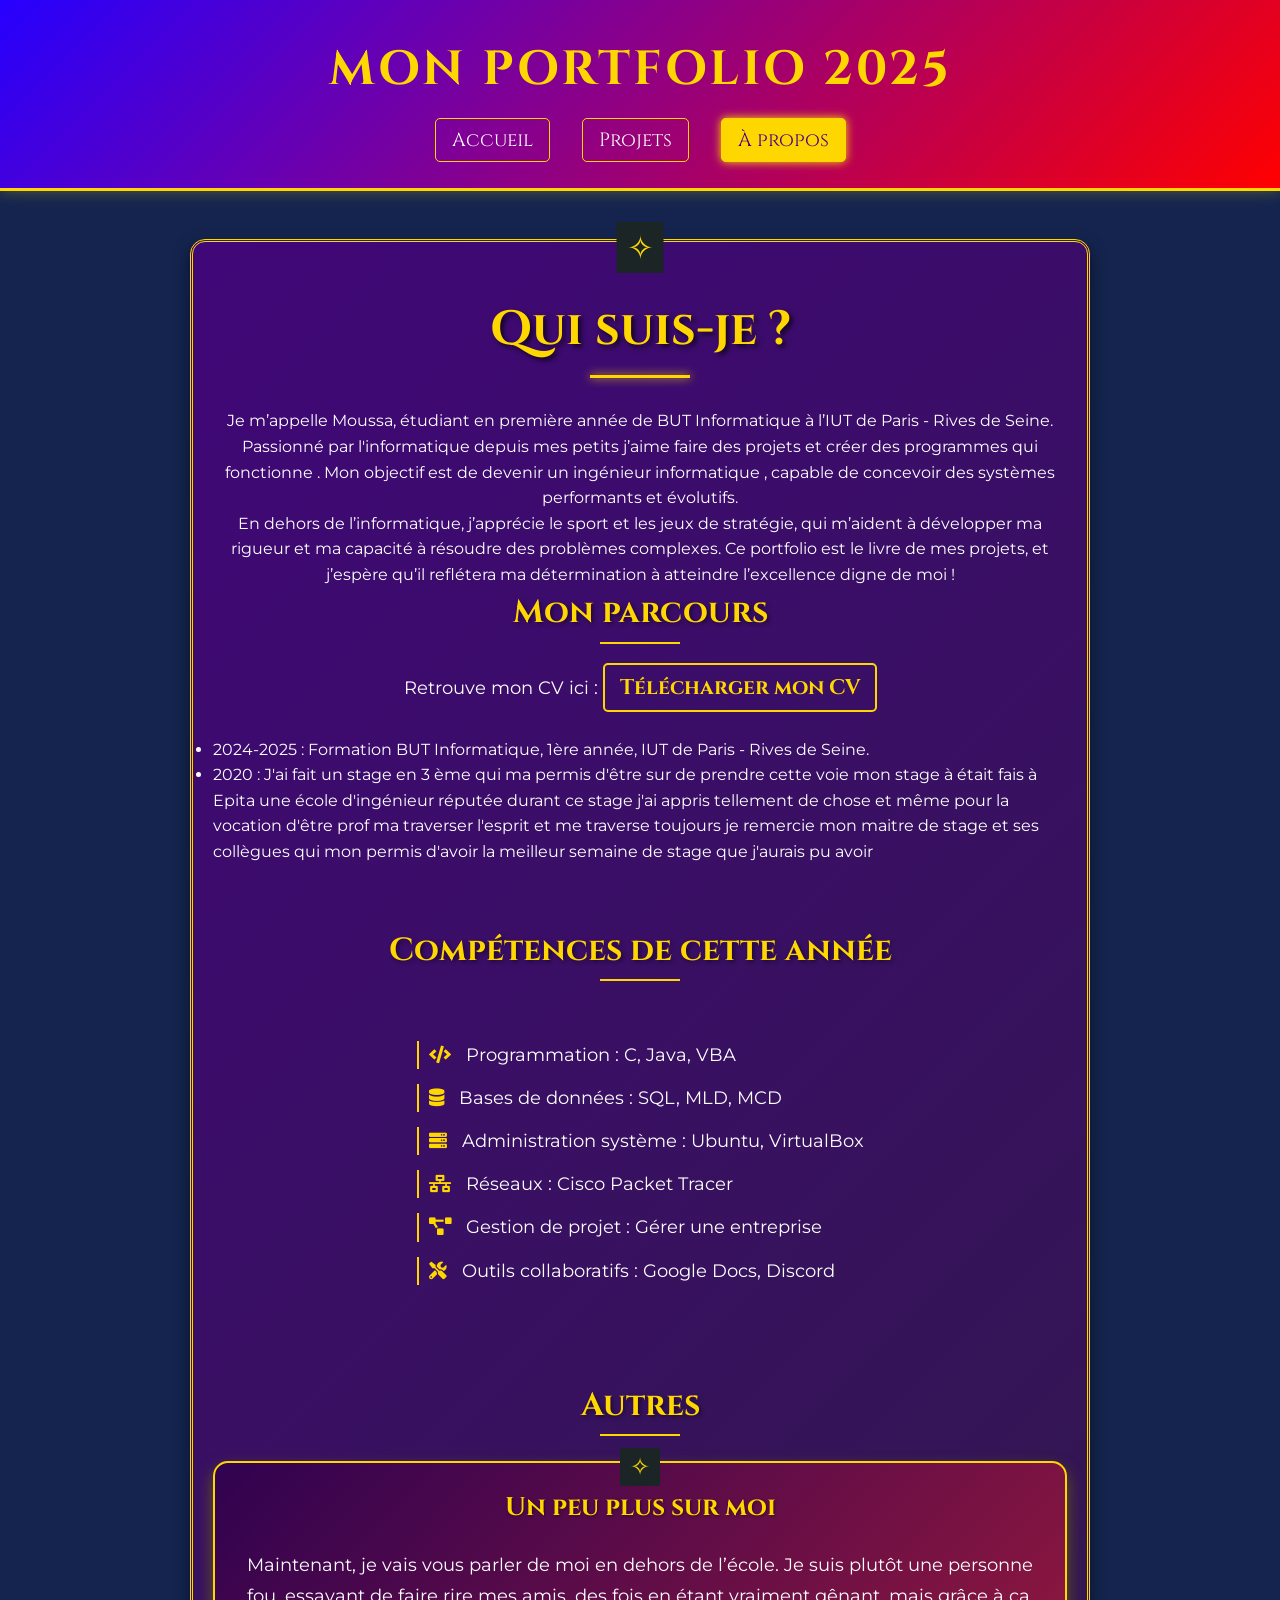
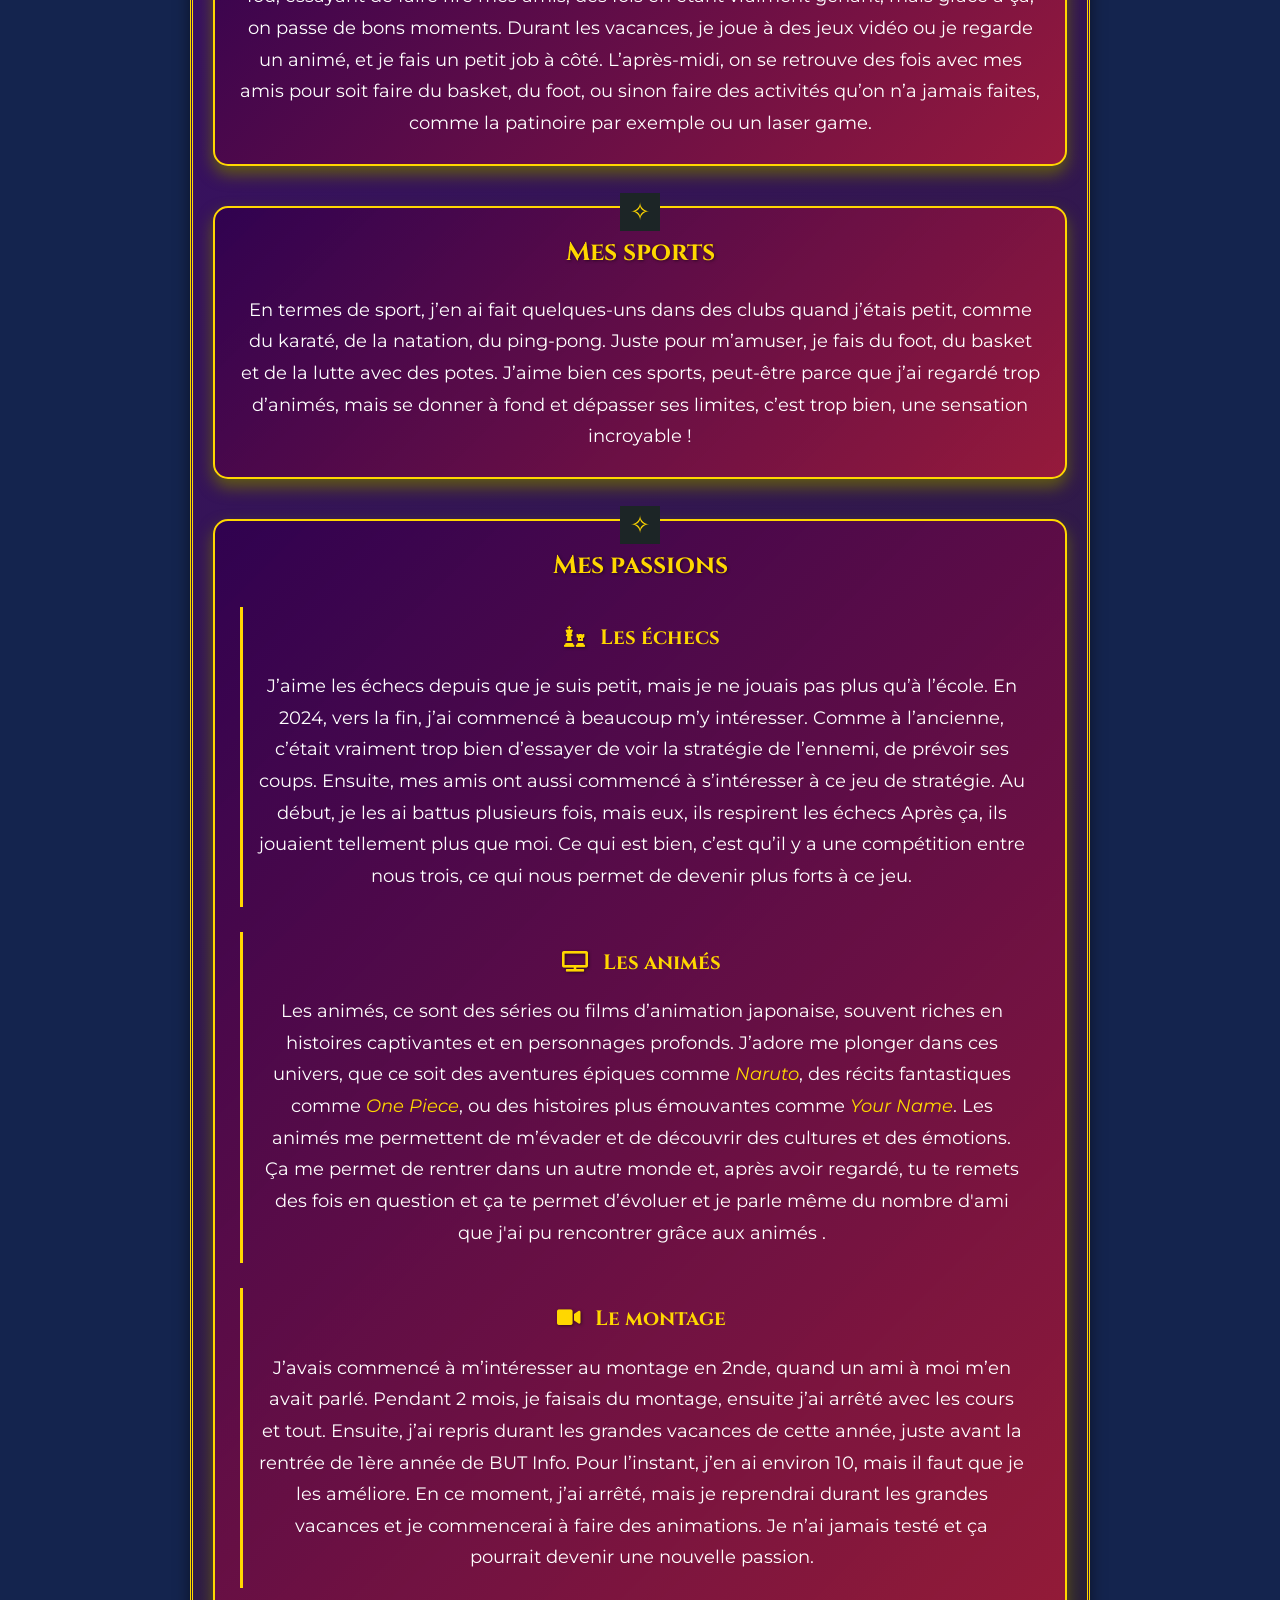
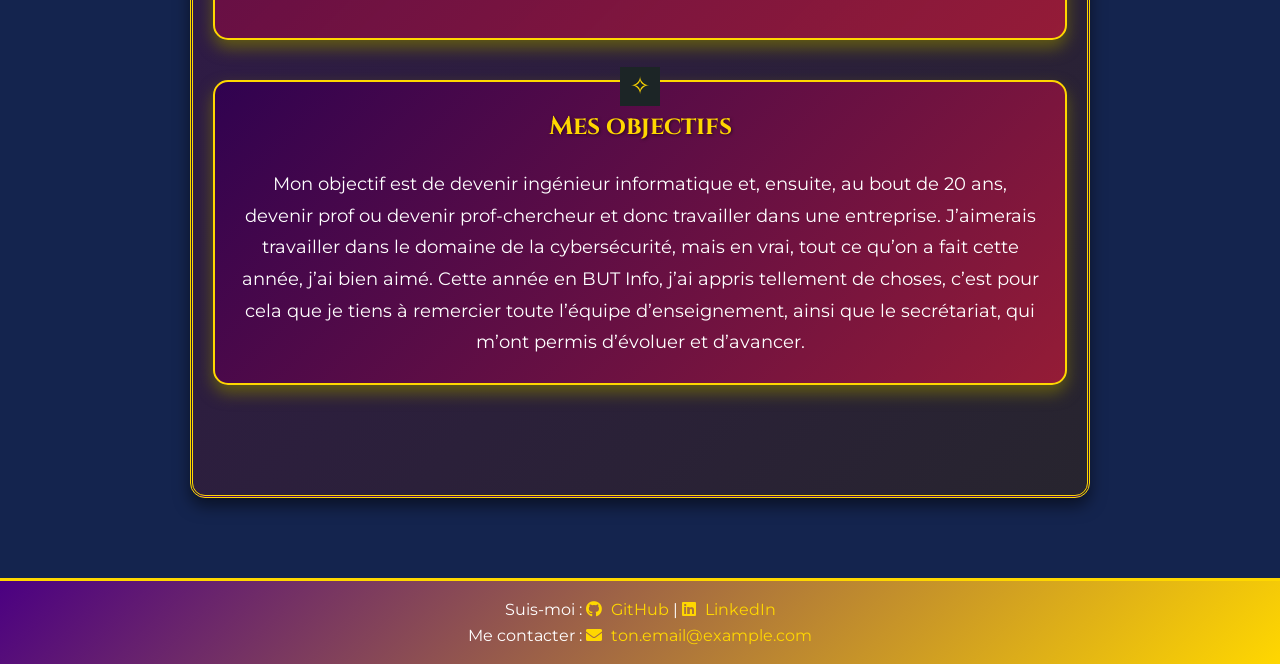
==== apropos.html @ a494554e "QR code" ====
<!DOCTYPE html>
<html lang="fr">
<head>
  <meta charset="UTF-8">
  <meta name="viewport" content="width=device-width, initial-scale=1.0">
  <title>À propos</title>
  <link href="https://fonts.googleapis.com/css2?family=Cinzel:wght@400;700&family=Montserrat:wght@400;700&display=swap" rel="stylesheet">
  <link rel="stylesheet" href="Portfolio.css">
  <link rel="stylesheet" href="https://cdnjs.cloudflare.com/ajax/libs/font-awesome/5.15.4/css/all.min.css">
</head>
<body>
<header class="header">
  <h1>Mon Portfolio 2025</h1>
  <nav class="nav" aria-label="Menu principal">
    <ul>
      <li><a href="index.html">Accueil</a></li>
      <li><a href="projets.html">Projets</a></li>
      <li><a href="apropos.html" aria-current="page">À propos</a></li>
    </ul>
  </nav>
</header>
<main class="main centered">
  <section class="about centered-content">
    <h2>Qui suis-je ?</h2>
    <p>Je m’appelle Moussa, étudiant en première année de BUT Informatique à l’IUT de Paris - Rives de Seine. Passionné par l'informatique depuis mes petits  j’aime faire des projets  et créer des programmes qui fonctionne  . Mon objectif est de devenir un ingénieur informatique , capable de concevoir des systèmes performants et évolutifs.</p>
    <p>En dehors de l’informatique, j’apprécie le sport et les jeux de stratégie, qui m’aident à développer ma rigueur et ma capacité à résoudre des problèmes complexes. Ce portfolio est le livre de mes projets, et j’espère qu’il reflétera ma détermination à atteindre l’excellence digne de moi !</p>

    <div class="category">
      <h3>Mon parcours</h3>
      <p class="cv-link-container">Retrouve mon CV ici : <a href="PORTFOLIO/CV%20de%20Moussa.pdf" class="cv-link" target="_blank">Télécharger mon CV</a></p>
      <ul class="centered-list">
        <li>2024-2025 : Formation BUT Informatique, 1ère année, IUT de Paris - Rives de Seine.</li>
        <li>2020 : J'ai fait un stage en 3 ème qui ma permis d'être sur de prendre cette voie mon stage à était fais à Epita une école d'ingénieur réputée durant ce stage j'ai appris tellement de chose et même pour la vocation d'être prof ma traverser l'esprit et me traverse toujours je remercie mon maitre de stage et ses collègues qui mon permis d'avoir la meilleur semaine de stage que j'aurais pu avoir </li>
      </ul>
    </div>

    <div class="category">
      <h3>Compétences de cette année</h3>
      <ul class="skills-list centered-list">
        <li><i class="fas fa-code"></i> Programmation : C, Java, VBA</li>
        <li><i class="fas fa-database"></i> Bases de données : SQL, MLD, MCD</li>
        <li><i class="fas fa-server"></i> Administration système : Ubuntu, VirtualBox</li>
        <li><i class="fas fa-network-wired"></i> Réseaux : Cisco Packet Tracer</li>
        <li><i class="fas fa-project-diagram"></i> Gestion de projet : Gérer une entreprise</li>
        <li><i class="fas fa-tools"></i> Outils collaboratifs : Google Docs, Discord</li>
      </ul>
    </div>

    <!-- Catégorie 2 : Autres (Mes Sports, Mes Passions, Mes Futurs Projets) -->
    <div class="category">
      <h3>Autres</h3>
      <div class="subcategory">
        <h4>Un peu plus sur moi</h4>
        <p>Maintenant, je vais vous parler de moi en dehors de l’école. Je suis plutôt une personne fou, essayant de faire rire mes amis, des fois en étant vraiment gênant, mais grâce à ça, on passe de bons moments. Durant les vacances, je joue à des jeux vidéo ou je regarde un animé, et je fais un petit job à côté. L’après-midi, on se retrouve des fois  avec mes amis pour soit faire du basket, du foot, ou sinon faire des activités qu’on n’a jamais faites, comme la patinoire par exemple ou un laser game.</p>
      </div>

      <div class="subcategory">
        <h4>Mes sports</h4>
        <p>En termes de sport, j’en ai fait quelques-uns dans des clubs quand j’étais petit, comme du karaté, de la natation, du ping-pong. Juste pour m’amuser, je fais du foot, du basket et de la lutte avec des potes. J’aime bien ces sports, peut-être parce que j’ai regardé trop d’animés, mais se donner à fond et dépasser ses limites, c’est trop bien, une sensation incroyable !</p>
      </div>

      <div class="subcategory">
        <h4>Mes passions</h4>
        <div class="passion">
          <h5><i class="fas fa-chess"></i> Les échecs</h5>
          <p>J’aime les échecs depuis que je suis petit, mais je ne jouais pas plus qu’à l’école. En 2024, vers la fin, j’ai commencé à beaucoup m’y intéresser. Comme à l’ancienne, c’était vraiment trop bien d’essayer de voir la stratégie de l’ennemi, de prévoir ses coups. Ensuite, mes amis ont aussi commencé à s’intéresser à ce jeu de stratégie. Au début, je les ai battus plusieurs fois, mais eux, ils respirent les échecs  Après ça, ils jouaient tellement plus que moi. Ce qui est bien, c’est qu’il y a une compétition entre nous trois, ce qui nous permet de devenir plus forts à ce jeu.</p>
        </div>
        <div class="passion">
          <h5><i class="fas fa-tv"></i> Les animés</h5>
          <p>Les animés, ce sont des séries ou films d’animation japonaise, souvent riches en histoires captivantes et en personnages profonds. J’adore me plonger dans ces univers, que ce soit des aventures épiques comme <em>Naruto</em>, des récits fantastiques comme <em>One Piece</em>, ou des histoires plus émouvantes comme <em>Your Name</em>. Les animés me permettent de m’évader et de découvrir des cultures et des émotions. Ça me permet de rentrer dans un autre monde et, après avoir regardé, tu te remets des fois en question et ça te permet d’évoluer et je parle même du nombre d'ami que j'ai pu rencontrer grâce aux animés .</p>
        </div>
        <div class="passion">
          <h5><i class="fas fa-video"></i> Le montage</h5>
          <p>J’avais commencé à m’intéresser au montage en 2nde, quand un ami à moi m’en avait parlé. Pendant 2 mois, je faisais du montage, ensuite j’ai arrêté avec les cours et tout. Ensuite, j’ai repris durant les grandes vacances de cette année, juste avant la rentrée de 1ère année de BUT Info. Pour l’instant, j’en ai environ 10, mais il faut que je les améliore. En ce moment, j’ai arrêté, mais je reprendrai durant les grandes vacances et je commencerai à faire des animations. Je n’ai jamais testé et ça pourrait devenir une nouvelle passion.</p>
        </div>
      </div>

      <div class="subcategory">
        <h4>Mes objectifs</h4>
        <p>Mon objectif est de devenir ingénieur informatique et, ensuite, au bout de 20 ans, devenir prof ou devenir prof-chercheur et donc travailler dans une entreprise. J’aimerais travailler dans le domaine de la cybersécurité, mais en vrai, tout ce qu’on a fait cette année, j’ai bien aimé. Cette année en BUT Info, j’ai appris tellement de choses, c’est pour cela que je tiens à remercier toute l’équipe d’enseignement, ainsi que le secrétariat, qui m’ont permis d’évoluer et d’avancer.</p>
      </div>
    </div>
  </section>
</main>
<footer class="footer centered-footer">
  <p>Suis-moi :
    <a href="https://github.com/tonpseudo" target="_blank"><i class="fab fa-github"></i> GitHub</a> |
    <a href="https://linkedin.com/in/tonprofil" target="_blank"><i class="fab fa-linkedin"></i> LinkedIn</a>
  </p>
  <p>Me contacter : <a href="mailto:ton.email@example.com"><i class="fas fa-envelope"></i> ton.email@example.com</a></p>
</footer>
</body>
</html>
---- Portfolio.css ----
/* Réinitialisation des styles de base */
* {
    box-sizing: border-box;
    margin: 0;
    padding: 0;
}

/* Styles généraux pour le body */
body {
    font-family: 'Montserrat', sans-serif;
    line-height: 1.6;
    background-color: #14244e; /* Noir profond */
    color: #FFFFFF; /* Texte blanc */
}

/* Styles pour les titres */
h1, h2, h3, h4 {
    font-family: 'Cinzel', serif;
    color: #FFD700; /* Or royal */
}

/* Header */
.header {
    background: linear-gradient(135deg, #2600ff, #ff0000); /* Dégradé violet-or */
    padding: 2rem;
    text-align: center;
    border-bottom: 3px solid #FFD700;
    box-shadow: 0 0 15px rgba(255, 215, 0, 0.3); /* Glow doré */
}

.header h1 {
    font-size: 3rem;
    letter-spacing: 3px;
    text-transform: uppercase;
}

/* Navigation */
.nav {
    display: flex;
    justify-content: center;
    margin-top: 1rem;
}

.nav ul {
    display: flex;
    gap: 2rem;
    list-style: none;
    padding: 0;
}

.nav a {
    color: #FFFFFF;
    text-decoration: none;
    font-size: 1.2rem;
    font-family: 'Cinzel', serif;
    padding: 0.5rem 1rem;
    border: 1px solid #FFD700;
    border-radius: 5px;
    transition: background-color 0.3s ease, color 0.3s ease, box-shadow 0.3s ease;
}

.nav a:hover,
.nav a[aria-current="page"] {
    background-color: #FFD700;
    color: #4B0082;
    box-shadow: 0 0 10px #FFD700; /* Glow doré au hover et pour la page active */
}

/* Main */
.main {
    max-width: 1200px;
    margin: 0 auto;
    padding: 3rem 1rem;
}

/* Intro (index.html) */
.intro {
    text-align: center;
    padding: 3rem 1rem;
    background-color: rgba(75, 0, 130, 0.8); /* Violet semi-transparent */
    border: 2px solid #FFD700;
    border-radius: 10px;
    box-shadow: 0 0 15px rgba(255, 215, 0, 0.2);
    animation: fadeIn 1s ease-in-out;
}

@keyframes fadeIn {
    from { opacity: 0; transform: translateY(20px); }
    to { opacity: 1; transform: translateY(0); }
}

.intro h2 {
    font-size: 2.5rem;
    margin-bottom: 1rem;
}

.intro p {
    font-size: 1.3rem;
    max-width: 700px;
    margin: 0 auto 2rem;
}

.cta-button {
    display: inline-block;
    padding: 1rem 2rem;
    background: linear-gradient(135deg, #fb0000, rgb(38, 0, 255));
    color: #FFFFFF;
    text-decoration: none;
    font-size: 1.2rem;
    font-family: 'Cinzel', serif;
    border: 2px solid #FFD700;
    border-radius: 5px;
    transition: box-shadow 0.3s ease, transform 0.3s ease;
}

.cta-button:hover {
    box-shadow: 0 0 15px #FFD700;
    transform: scale(1.05);
}

/* Stats (index.html) */
.stats {
    text-align: center;
    padding: 3rem 1rem;
}

.stats h3 {
    font-size: 2rem;
    margin-bottom: 2rem;
}

.stats-grid {
    display: grid;
    grid-template-columns: repeat(auto-fit, minmax(200px, 1fr));
    gap: 2rem;
    max-width: 1000px;
    margin: 0 auto;
}

.stat-card {
    background-color: rgba(75, 0, 130, 0.8);
    padding: 1.5rem;
    border: 1px solid #FFD700;
    border-radius: 10px;
    transition: transform 0.3s ease, box-shadow 0.3s ease;
}

.stat-card:hover {
    transform: scale(1.05);
    box-shadow: 0 0 10px #FFD700;
}

.stat-card h4 {
    font-size: 1.8rem;
    margin-bottom: 0.5rem;
}

.stat-card p {
    font-size: 1.1rem;
}

/* Teasers (index.html) et Projets (projets.html) */
.project-teaser, .projects {
    padding: 3rem 1rem;
    text-align: center;
}

.project-teaser h3, .projects h2 {
    font-size: 2rem;
    margin-bottom: 2rem;
}

.teaser-grid, .project-grid {
    display: grid;
    grid-template-columns: repeat(auto-fit, minmax(300px, 1fr));
    gap: 2rem;
    max-width: 1200px;
    margin: 0 auto;
}

.teaser-card, .project-card {
    position: relative;
    background-color: rgba(75, 0, 130, 0.8);
    padding: 1.5rem;
    border: 1px solid #FFD700;
    border-radius: 10px;
    transition: transform 0.3s ease, box-shadow 0.3s ease;
}

.teaser-card:hover, .project-card:hover {
    transform: translateY(-10px);
    box-shadow: 0 0 15px #FFD700;
}

/* Bordures alternées pour projets */
.project-card:nth-child(odd) {
    border-left: 3px solid #FFD700; /* Or */
}

.project-card:nth-child(even) {
    border-right: 3px solid #FFD700; /* Or */
}

/* Badge SAE */
.project-card::before {
    content: "SAE";
    position: absolute;
    top: 10px;
    right: 10px;
    background: linear-gradient(135deg, #c84242, #2e1d93);
    color: #fffefe;
    padding: 0.3rem 0.6rem;
    border-radius: 5px;
    font-size: 0.9rem;
    font-family: 'Cinzel', serif;
}

.project-placeholder, .project-image {
    width: 100%;
    height: 150px;
    border-radius: 5px;
    margin-bottom: 1.5rem;
    padding: 1rem;
    overflow: hidden;
}

.project-placeholder {
    background-color: #4B0082;
    display: flex;
    align-items: center;
    justify-content: center;
    color: #FFD700;
    font-family: 'Cinzel', serif;
    font-size: 1.2rem;
    width: 100%;
    height: 100px;
    border-radius: 5px;
    margin-bottom: 1.5rem;
    padding: 0.5rem 1rem;
    overflow: hidden;
}

.project-placeholder i {
    font-size: 2.5rem;
    color: #FFD700;
}

.project-placeholder i.fas.fa-database,
.project-placeholder i.fas.fa-sitemap,
.project-placeholder i.fas.fa-network-wired,
.project-placeholder i.fas.fa-boxes,
.project-placeholder i.fas.fa-book {
    font-size: 2rem;
}

.project-placeholder.adjust-icon-spacing {
    margin-bottom: 2.5rem;
}

.teaser-card h4, .project-card h3 {
    font-size: 1.5rem;
    margin-bottom: 0.5rem;
}

.teaser-card p, .project-card p {
    color: #FFFFFF;
    margin-bottom: 1rem;
}

.teaser-link, .project-link {
    color: #FFD700;
    text-decoration: none;
    font-weight: 500;
    transition: color 0.3s ease;
}

.teaser-link:hover, .project-link:hover {
    color: #FFFFFF;
}

/* Détails du projet (projets.html) */
.project-details h4 {
    font-size: 1.2rem;
    margin: 0.5rem 0 0.2rem;
}

.project-links {
    margin-top: 1rem;
    display: flex;
    gap: 1rem;
}

/* About (apropos.html) - Styles "digne d’un roi" */
.main.centered {
    display: flex;
    justify-content: center;
    align-items: center;
    min-height: calc(100vh - 150px);
}

.about.centered-content {
    max-width: 900px;
    margin: 0 auto;
    text-align: center;
    padding: 50px 20px;
    background: linear-gradient(135deg, rgba(75, 0, 130, 0.8), rgba(44, 37, 38, 0.8)); /* Dégradé violet-noir */
    border: 3px double #FFD700;
    border-radius: 15px;
    box-shadow: 0 8px 16px rgba(0, 0, 0, 0.5);
    position: relative;
}

.about.centered-content::before {
    content: '✧';
    position: absolute;
    color: #FFD700;
    font-size: 2em;
    top: -20px;
    left: 50%;
    transform: translateX(-50%);
    background: #1C2526;
    padding: 0 10px;
}

.about h2 {
    font-family: 'Cinzel', serif;
    font-size: 3em;
    color: #FFD700;
    margin-bottom: 40px;
    text-shadow: 3px 3px 5px rgba(0, 0, 0, 0.7);
    position: relative;
}

.about h2::after {
    content: '';
    position: absolute;
    width: 100px;
    height: 3px;
    background: #FFD700;
    bottom: -10px;
    left: 50%;
    transform: translateX(-50%);
    box-shadow: 0 0 10px #FFD700;
}

/* Styles pour les catégories principales */
.category {
    margin-bottom: 60px;
}

.category h3 {
    font-family: 'Cinzel', serif;
    font-size: 2em;
    color: #FFD700;
    margin-bottom: 30px;
    text-shadow: 2px 2px 4px rgba(0, 0, 0, 0.5);
    position: relative;
}

.category h3::after {
    content: '';
    position: absolute;
    width: 80px;
    height: 2px;
    background: #FFD700;
    bottom: -5px;
    left: 50%;
    transform: translateX(-50%);
}

/* Styles pour les sous-catégories */
.subcategory {
    background: linear-gradient(135deg, rgb(48, 2, 80), rgba(175, 26, 55, 0.8));
    padding: 25px;
    border: 2px solid #FFD700;
    border-radius: 15px;
    box-shadow: 0 8px 16px rgb(97, 90, 19);
    margin-bottom: 40px;
    position: relative;
}

.subcategory::before {
    content: '✧';
    position: absolute;
    color: #FFD700;
    font-size: 1.5em;
    top: -15px;
    left: 50%;
    transform: translateX(-50%);
    background: #1C2526;
    padding: 0 10px;
}

.subcategory h4 {
    font-family: 'Cinzel', serif;
    font-size: 1.6em;
    color: #FFD700;
    margin-bottom: 20px;
    text-shadow: 1px 1px 3px rgba(0, 0, 0, 0.5);
}

/* Styles pour les passions */
.passion {
    margin-bottom: 25px;
    padding: 15px;
    border-left: 3px solid #FFD700;
}

.passion h5 {
    font-family: 'Cinzel', serif;
    font-size: 1.3em;
    color: #FFD700;
    margin-bottom: 15px;
}

.passion h5 i {
    margin-right: 10px;
    text-shadow: 1px 1px 3px rgba(0, 0, 0, 0.5);
}

.category p, .subcategory p {
    font-family: 'Montserrat', sans-serif;
    font-size: 1.1em;
    color: #ffffff;
    line-height: 1.8;
}

/* Centrage des listes */
.centered-list {
    display: inline-block;
    text-align: left;
}

/* Styles pour la liste des compétences */
.skills-list {
    list-style: none;
    padding: 0;
    margin: 20px 0;
}

.skills-list li {
    font-family: 'Montserrat', sans-serif;
    font-size: 1.1em;
    color: #ffffff;
    margin: 15px 0;
    padding-left: 10px;
    border-left: 2px solid #FFD700;
}

.skills-list i {
    color: #FFD700;
    margin-right: 10px;
}

/* Centrage du lien CV */
.cv-link-container {
    text-align: center;
    margin: 30px 0;
}

.cv-link {
    color: #FFD700;
    text-decoration: none;
    font-family: 'Cinzel', serif;
    font-size: 1.2em;
    font-weight: bold;
    padding: 8px 15px;
    border: 2px solid #FFD700;
    border-radius: 5px;
    transition: all 0.3s ease;
}

.cv-link:hover {
    color: #4B0082;
    background-color: #FFD700;
    box-shadow: 0 0 10px #FFD700;
}

/* Footer */
.footer {
    background: linear-gradient(135deg, #4B0082, #FFD700);
    color: #FFFFFF;
    text-align: center;
    padding: 1rem;
    margin-top: 2rem;
    border-top: 3px solid #FFD700;
}

.centered-footer {
    text-align: center;
}

.footer a {
    color: #FFD700;
    text-decoration: none;
    transition: color 0.3s ease;
}

.footer a:hover {
    color: #FFFFFF;
}

.footer i {
    margin-right: 5px;
}

/* Animation au scroll (index.html) */
.animate-on-scroll {
    opacity: 0;
    transform: translateY(30px);
    transition: opacity 0.6s ease-out, transform 0.6s ease-out;
}

.animate-on-scroll.visible {
    opacity: 1;
    transform: translateY(0);
}

/* Styles pour les éléments de texte en italique (utilisé pour les noms d’animés) */
em {
    font-style: italic;
    color: #FFD700;
}

/* Responsive */
@media (max-width: 600px) {
    .header h1 {
        font-size: 2rem;
    }

    .nav ul {
        flex-direction: column;
        gap: 1rem;
    }

    .intro, .about.centered-content {
        padding: 2rem 1rem;
    }

    .intro h2, .about h2 {
        font-size: 1.8rem;
    }

    .intro p, .about p {
        font-size: 1.1rem;
    }

    .cta-button {
        padding: 0.8rem 1.5rem;
        font-size: 1rem;
    }

    .teaser-grid, .project-grid {
        grid-template-columns: 1fr;
    }

    .teaser-card:hover {
        transform: scale(1.05);
        box-shadow: 0 4px 8px rgba(0, 0, 0, 0.2);
        transition: all 0.3s ease;
    }

    .header {
        position: sticky;
        top: 0;
        z-index: 100;
        background: linear-gradient(135deg, #4B0082, #FFD700);
    }

    .about h2 {
        font-size: 2.2em;
    }

    .category h3 {
        font-size: 1.7em;
    }

    .subcategory h4 {
        font-size: 1.3em;
    }

    .passion h5 {
        font-size: 1.2em;
    }
}
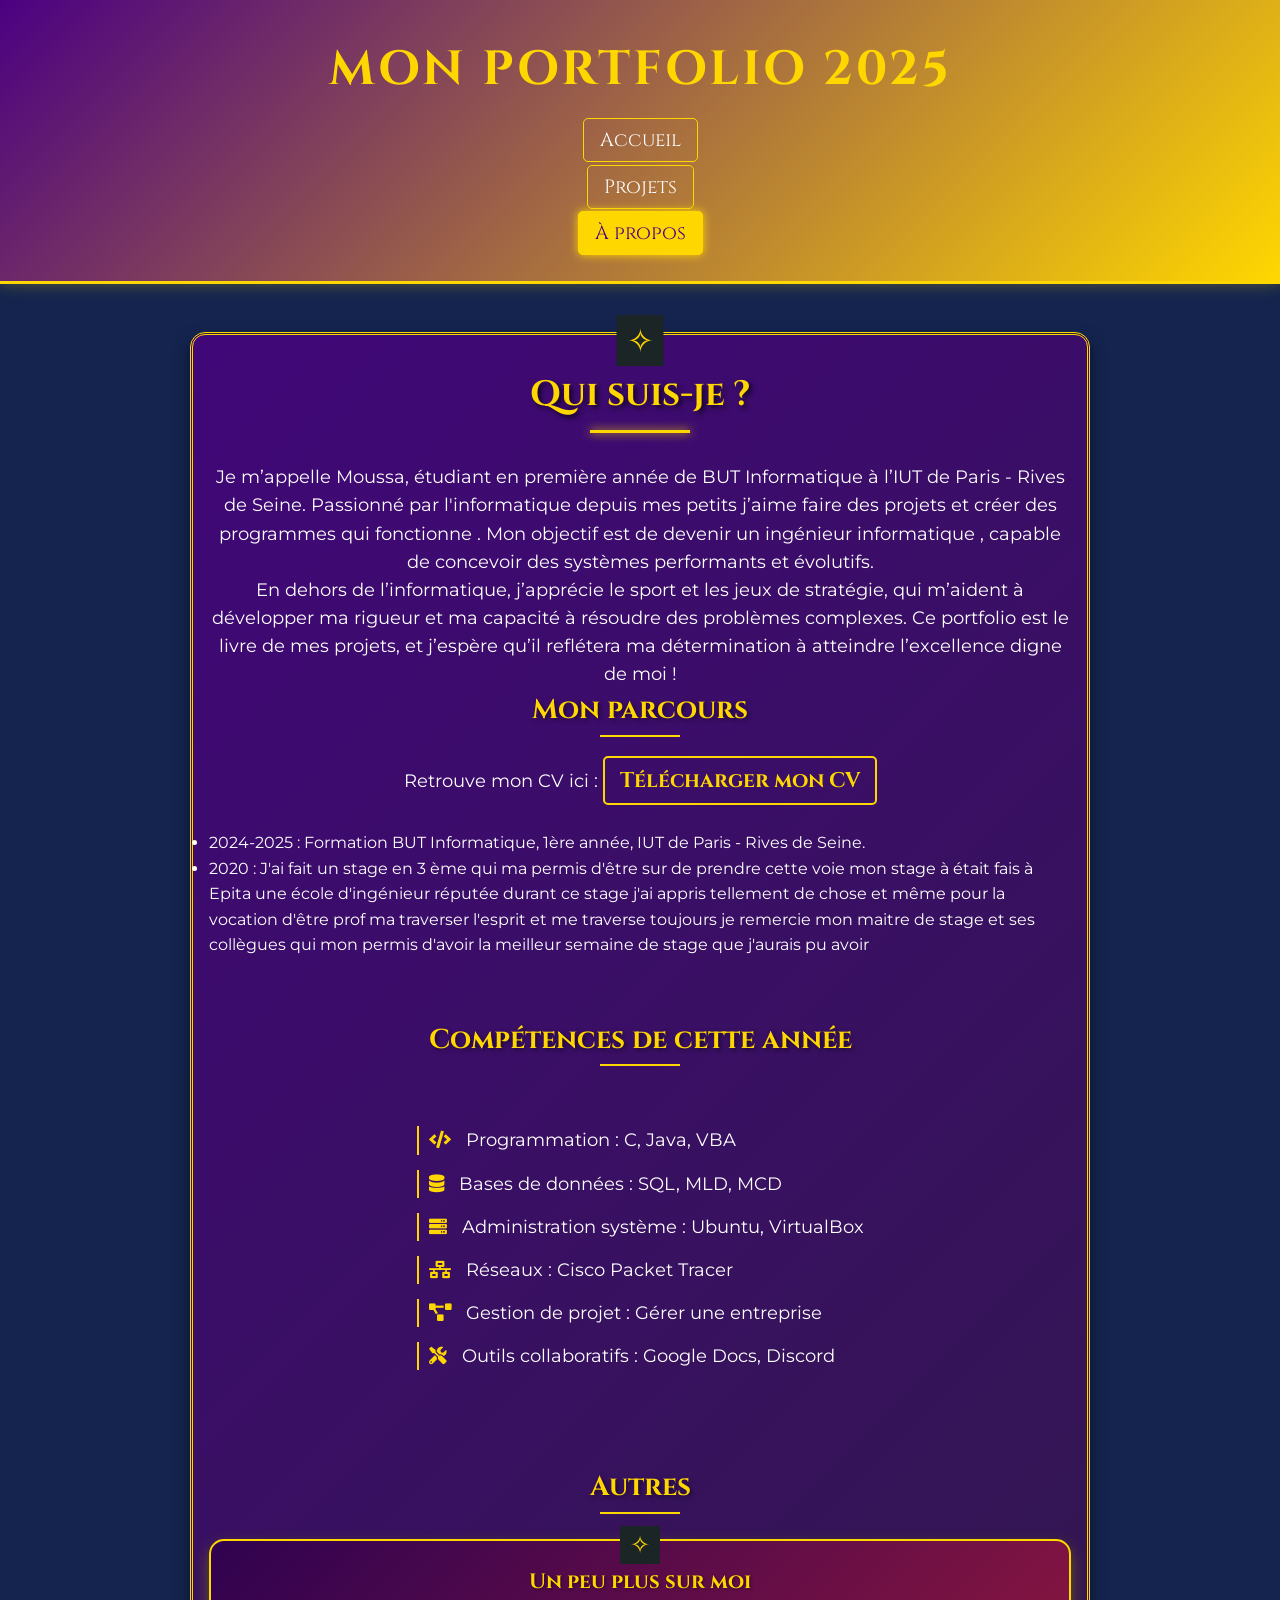
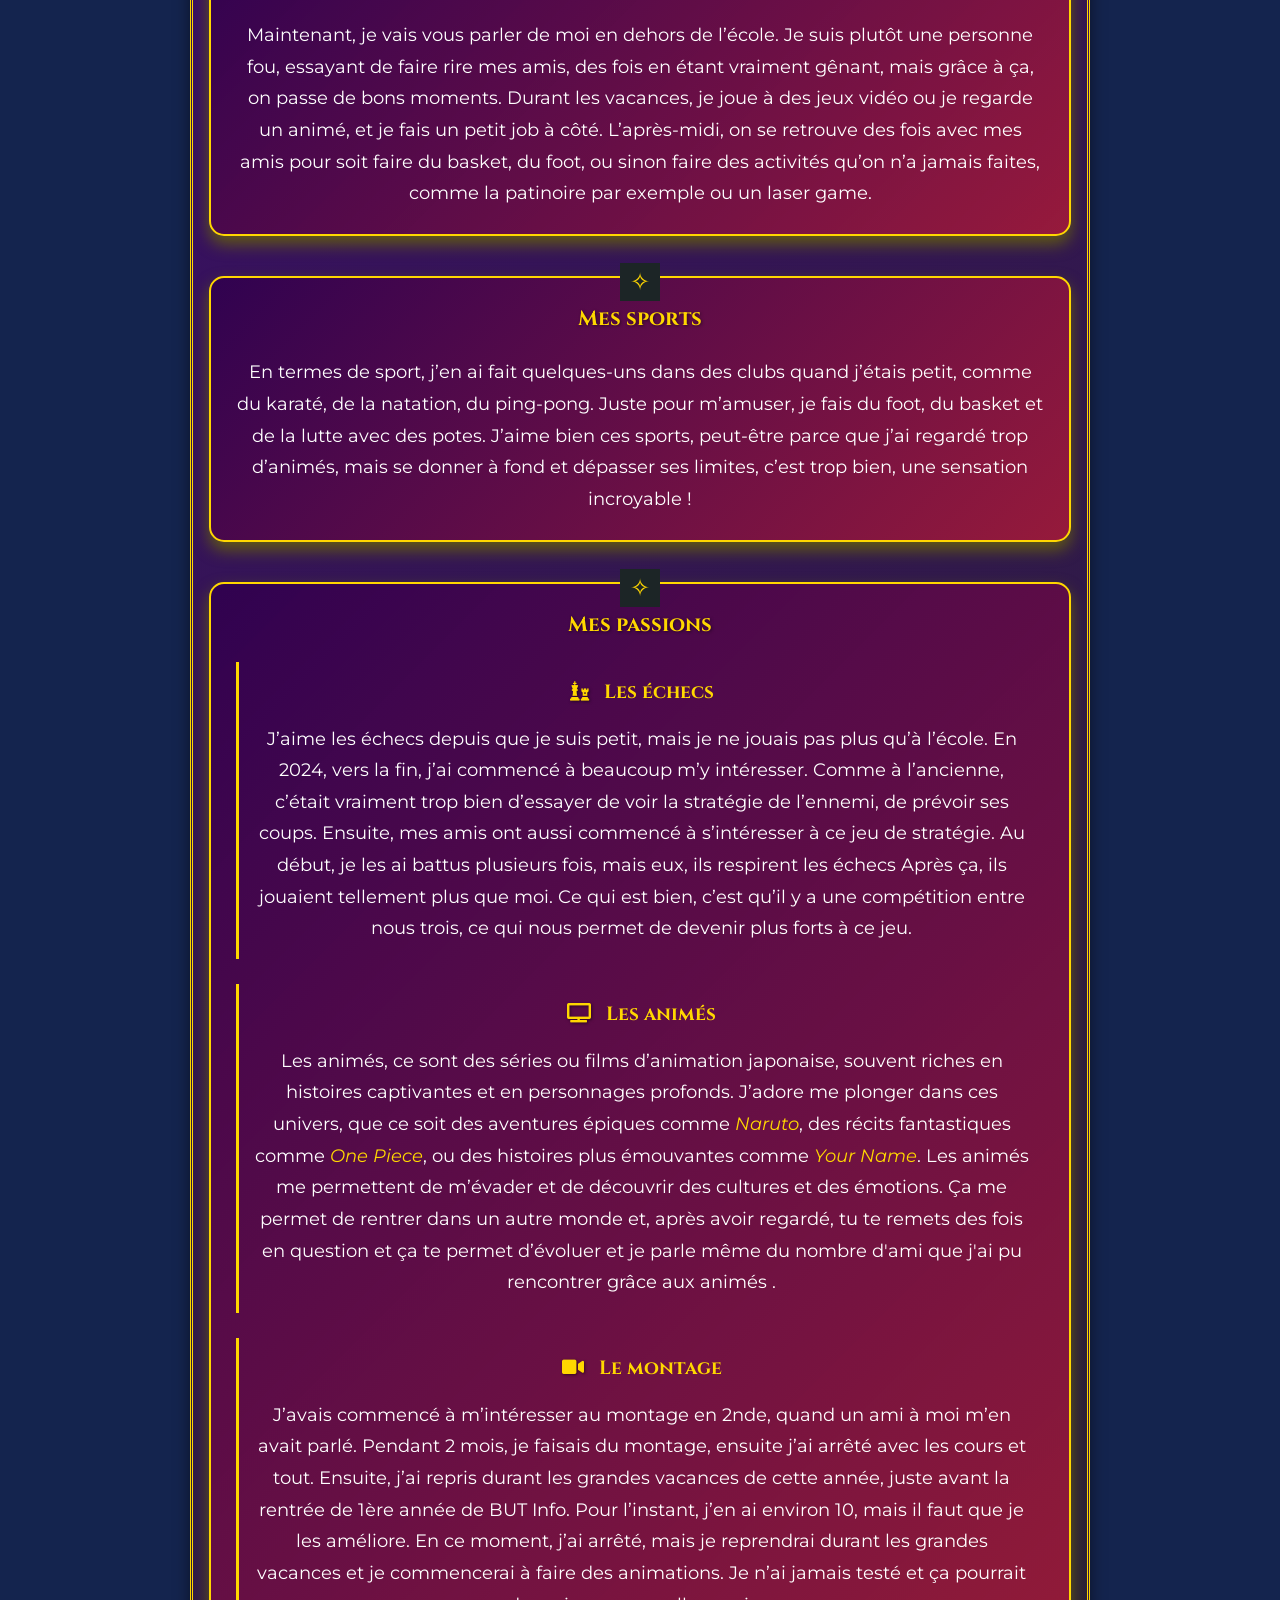
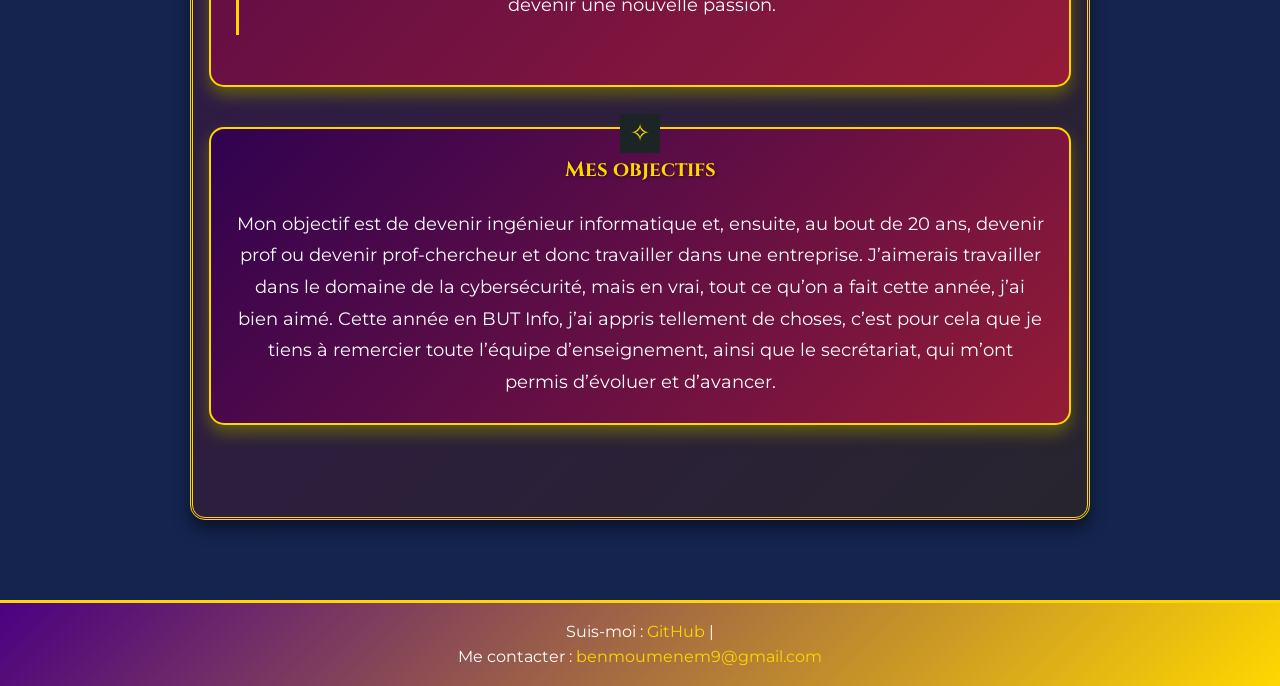
==== commit d2990fc7: "QR code5" ====
--- a/apropos.html
+++ b/apropos.html
@@ -82,12 +82,9 @@
     </div>
   </section>
 </main>
-<footer class="footer centered-footer">
-  <p>Suis-moi :
-    <a href="https://github.com/tonpseudo" target="_blank"><i class="fab fa-github"></i> GitHub</a> |
-    <a href="https://linkedin.com/in/tonprofil" target="_blank"><i class="fab fa-linkedin"></i> LinkedIn</a>
-  </p>
-  <p>Me contacter : <a href="mailto:ton.email@example.com"><i class="fas fa-envelope"></i> ton.email@example.com</a></p>
+<footer class="footer">
+  <p>Suis-moi : <a href="https://github.com/Lemaitre888/Portfolio">GitHub</a> |</p>
+  <p>Me contacter : <a href="mailto:benmoumenem9@gmail.com">benmoumenem9@gmail.com</a></p>
 </footer>
 </body>
 </html>
--- a/Portfolio.css
+++ b/Portfolio.css
@@ -267,6 +267,8 @@
     margin-bottom: 1rem;
 }
 
+
+
 .teaser-link, .project-link {
     color: #FFD700;
     text-decoration: none;
@@ -524,9 +526,14 @@
 
 /* Responsive */
 @media (max-width: 600px) {
-    .header h1 {
-        font-size: 2rem;
-    }
+    .header {
+        position: sticky;
+        top: 0;
+        z-index: 100;
+        padding: 1.5rem 1rem; /* un peu moins de padding mais propre */
+    }
+}
+
 
     .nav ul {
         flex-direction: column;
@@ -561,7 +568,7 @@
     }
 
     .header {
-        position: sticky;
+        position: relative;
         top: 0;
         z-index: 100;
         background: linear-gradient(135deg, #4B0082, #FFD700);
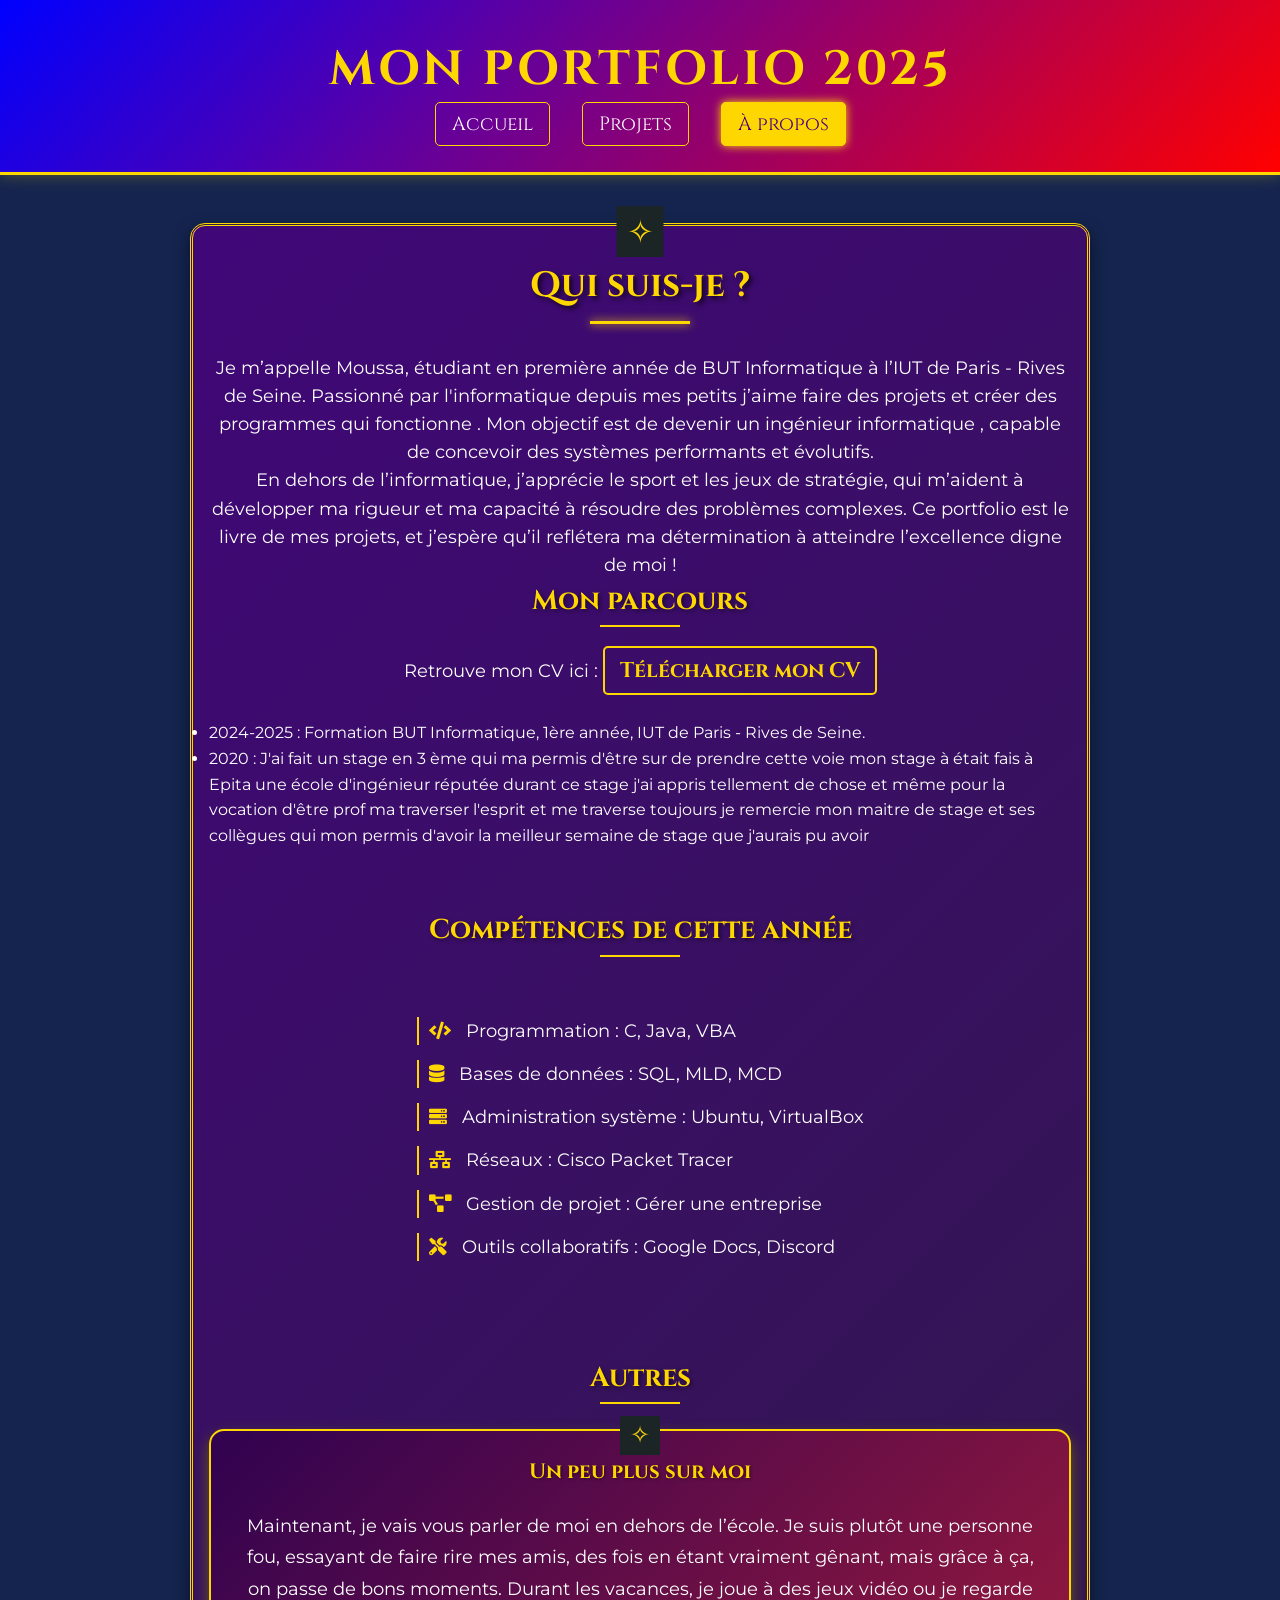
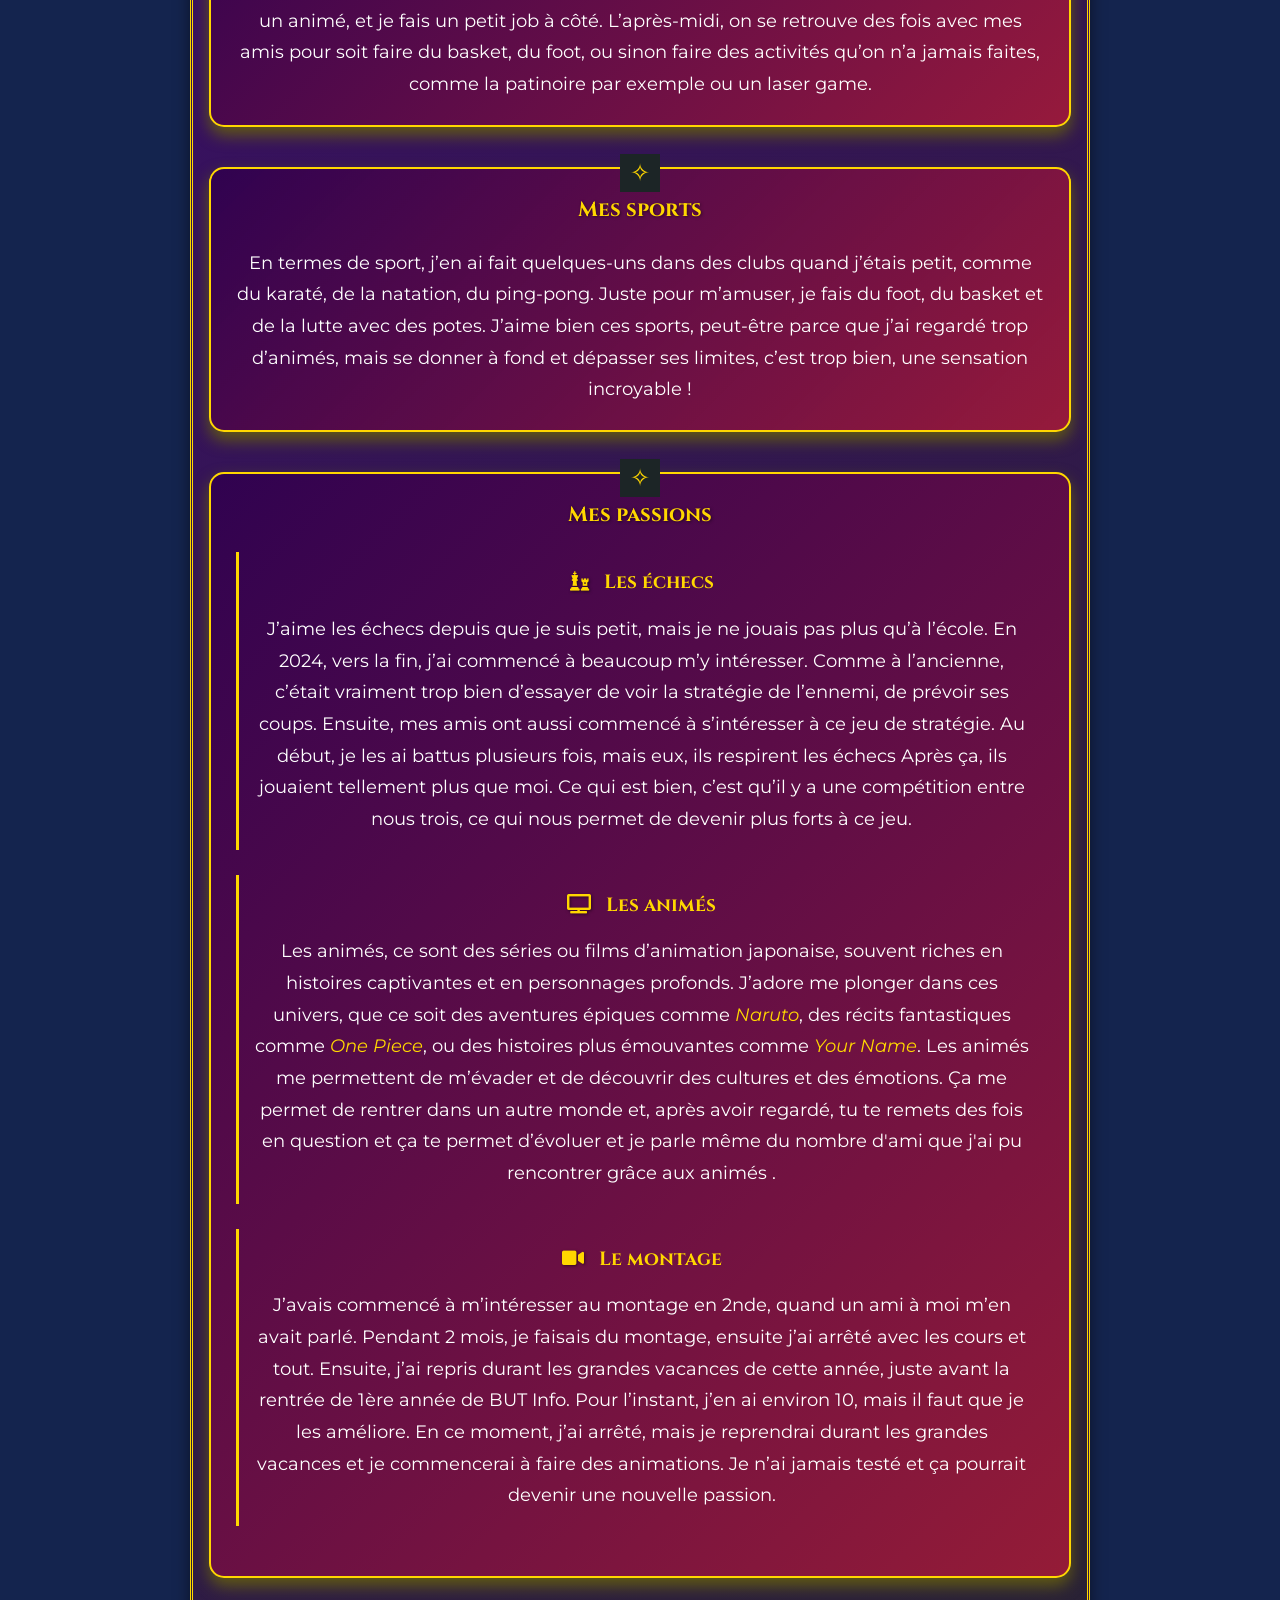
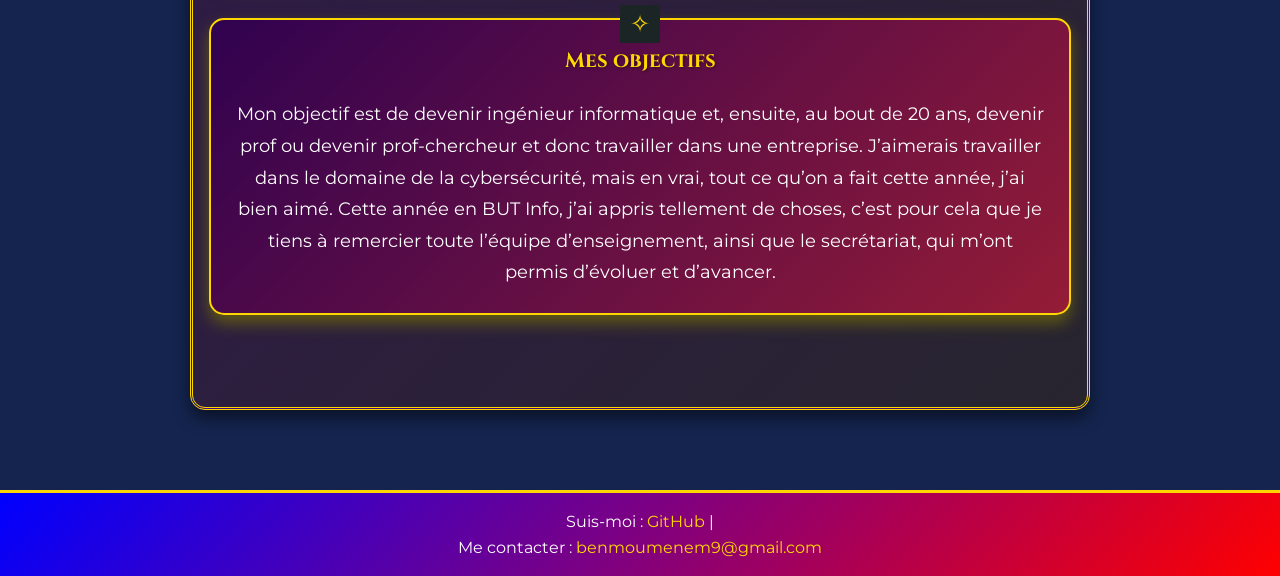
==== commit c5f61fcf: "QR code6" ====
--- a/apropos.html
+++ b/apropos.html
@@ -27,7 +27,7 @@
 
     <div class="category">
       <h3>Mon parcours</h3>
-      <p class="cv-link-container">Retrouve mon CV ici : <a href="PORTFOLIO/CV%20de%20Moussa.pdf" class="cv-link" target="_blank">Télécharger mon CV</a></p>
+      <p class="cv-link-container">Retrouve mon CV ici : <a href="CV.pdf" class="cv-link" target="_blank">Télécharger mon CV</a></p>
       <ul class="centered-list">
         <li>2024-2025 : Formation BUT Informatique, 1ère année, IUT de Paris - Rives de Seine.</li>
         <li>2020 : J'ai fait un stage en 3 ème qui ma permis d'être sur de prendre cette voie mon stage à était fais à Epita une école d'ingénieur réputée durant ce stage j'ai appris tellement de chose et même pour la vocation d'être prof ma traverser l'esprit et me traverse toujours je remercie mon maitre de stage et ses collègues qui mon permis d'avoir la meilleur semaine de stage que j'aurais pu avoir </li>
@@ -77,6 +77,8 @@
 
       <div class="subcategory">
         <h4>Mes objectifs</h4>
+
+
         <p>Mon objectif est de devenir ingénieur informatique et, ensuite, au bout de 20 ans, devenir prof ou devenir prof-chercheur et donc travailler dans une entreprise. J’aimerais travailler dans le domaine de la cybersécurité, mais en vrai, tout ce qu’on a fait cette année, j’ai bien aimé. Cette année en BUT Info, j’ai appris tellement de choses, c’est pour cela que je tiens à remercier toute l’équipe d’enseignement, ainsi que le secrétariat, qui m’ont permis d’évoluer et d’avancer.</p>
       </div>
     </div>
--- a/Portfolio.css
+++ b/Portfolio.css
@@ -21,7 +21,7 @@
 
 /* Header */
 .header {
-    background: linear-gradient(135deg, #2600ff, #ff0000); /* Dégradé violet-or */
+    background: linear-gradient(135deg, blue, rouge); /* Dégradé  */
     padding: 2rem;
     text-align: center;
     border-bottom: 3px solid #FFD700;
@@ -35,20 +35,30 @@
 }
 
 /* Navigation */
-.nav {
+nav {
     display: flex;
-    justify-content: center;
-    margin-top: 1rem;
-}
-
-.nav ul {
-    display: flex;
-    gap: 2rem;
+    flex-direction: row; /* horizontal */
+    justify-content: center; /* centre horizontalement */
+    gap: 15px; /* espace entre les boutons */
+
+}
+/* Navigation */
+nav ul {
+    display: flex !important;
+    flex-direction: row !important;
+    justify-content: center !important;
+    gap: 2rem !important;
+    list-style: none !important;
+    padding: 0 !important;
+    margin: 0 !important;
+}
+
+
+nav ul li {
     list-style: none;
-    padding: 0;
-}
-
-.nav a {
+}
+
+nav ul li a {
     color: #FFFFFF;
     text-decoration: none;
     font-size: 1.2rem;
@@ -58,6 +68,7 @@
     border-radius: 5px;
     transition: background-color 0.3s ease, color 0.3s ease, box-shadow 0.3s ease;
 }
+
 
 .nav a:hover,
 .nav a[aria-current="page"] {
@@ -186,6 +197,8 @@
     border-radius: 10px;
     transition: transform 0.3s ease, box-shadow 0.3s ease;
 }
+
+
 
 .teaser-card:hover, .project-card:hover {
     transform: translateY(-10px);
@@ -268,7 +281,6 @@
 }
 
 
-
 .teaser-link, .project-link {
     color: #FFD700;
     text-decoration: none;
@@ -480,7 +492,7 @@
 
 /* Footer */
 .footer {
-    background: linear-gradient(135deg, #4B0082, #FFD700);
+    background: linear-gradient(135deg, blue, red);
     color: #FFFFFF;
     text-align: center;
     padding: 1rem;
@@ -562,16 +574,16 @@
     }
 
     .teaser-card:hover {
-        transform: scale(1.05);
-        box-shadow: 0 4px 8px rgba(0, 0, 0, 0.2);
-        transition: all 0.3s ease;
-    }
-
-    .header {
+    transform: scale(1.05);
+    box-shadow: 0 4px 8px rgba(0, 0, 0, 0.2);
+    transition: all 0.3s ease;
+    }
+
+.header {
         position: relative;
         top: 0;
         z-index: 100;
-        background: linear-gradient(135deg, #4B0082, #FFD700);
+        background: linear-gradient(135deg, blue, red);
     }
 
     .about h2 {
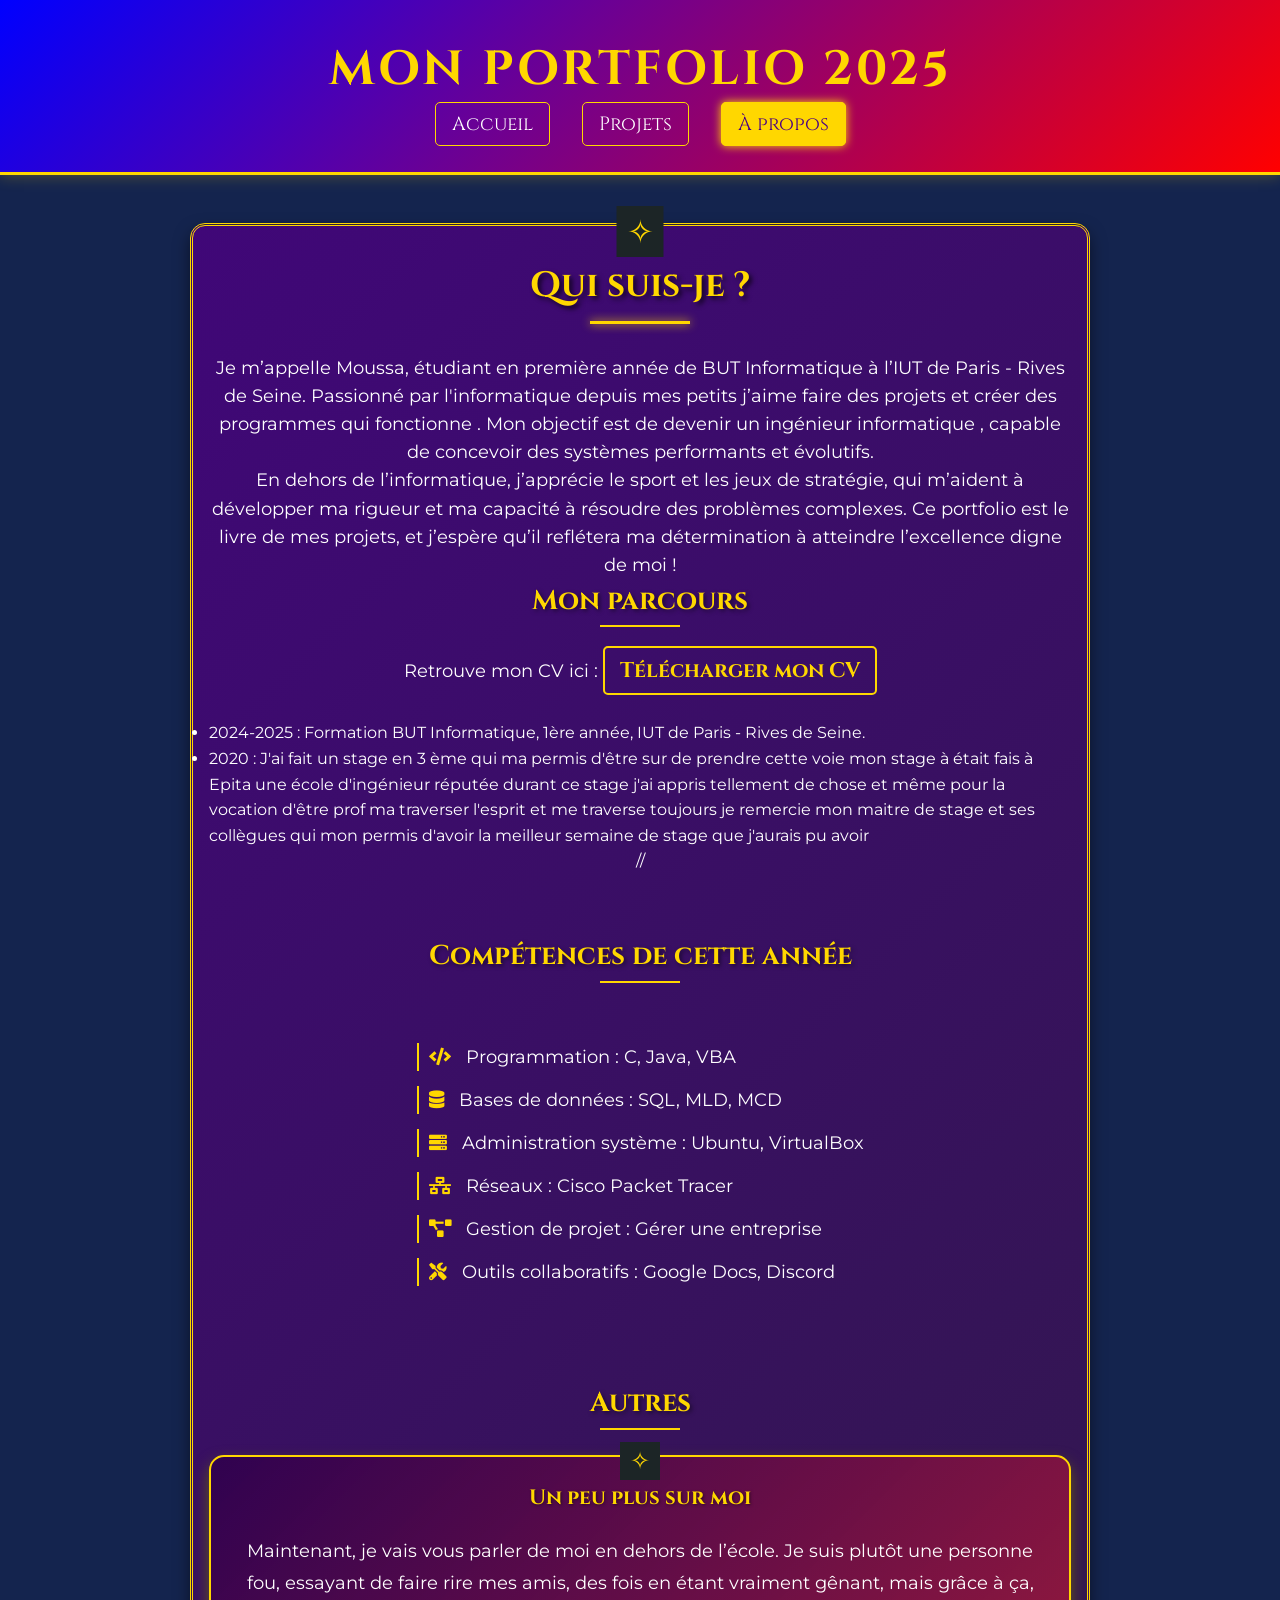
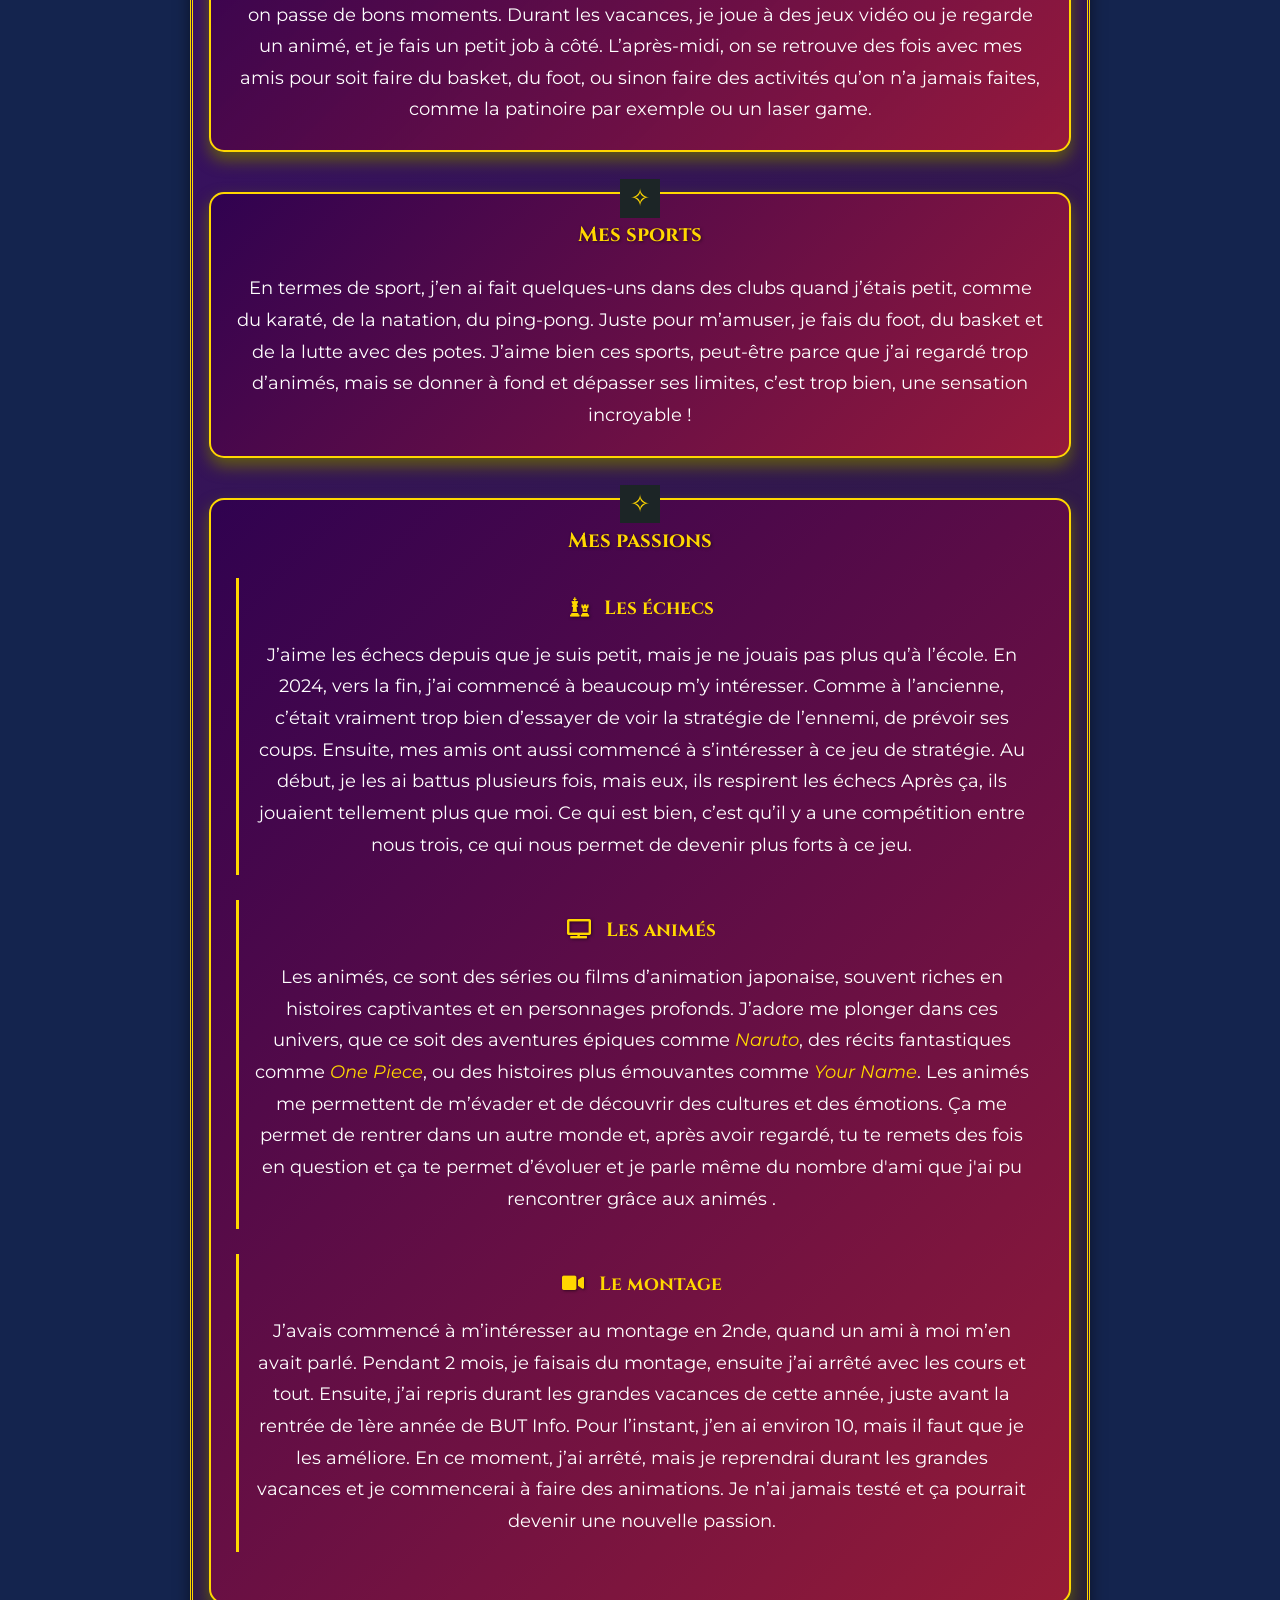
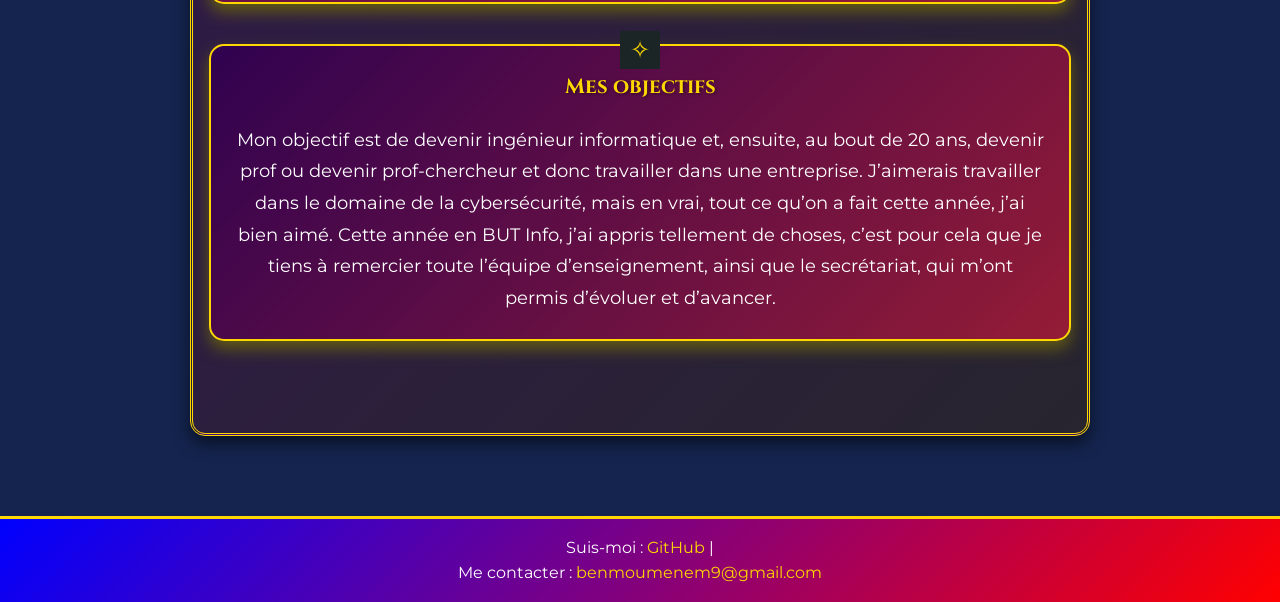
==== commit b589997b: "QR code6" ====
--- a/apropos.html
+++ b/apropos.html
@@ -31,7 +31,7 @@
       <ul class="centered-list">
         <li>2024-2025 : Formation BUT Informatique, 1ère année, IUT de Paris - Rives de Seine.</li>
         <li>2020 : J'ai fait un stage en 3 ème qui ma permis d'être sur de prendre cette voie mon stage à était fais à Epita une école d'ingénieur réputée durant ce stage j'ai appris tellement de chose et même pour la vocation d'être prof ma traverser l'esprit et me traverse toujours je remercie mon maitre de stage et ses collègues qui mon permis d'avoir la meilleur semaine de stage que j'aurais pu avoir </li>
-      </ul>
+      </ul>//
     </div>
 
     <div class="category">
